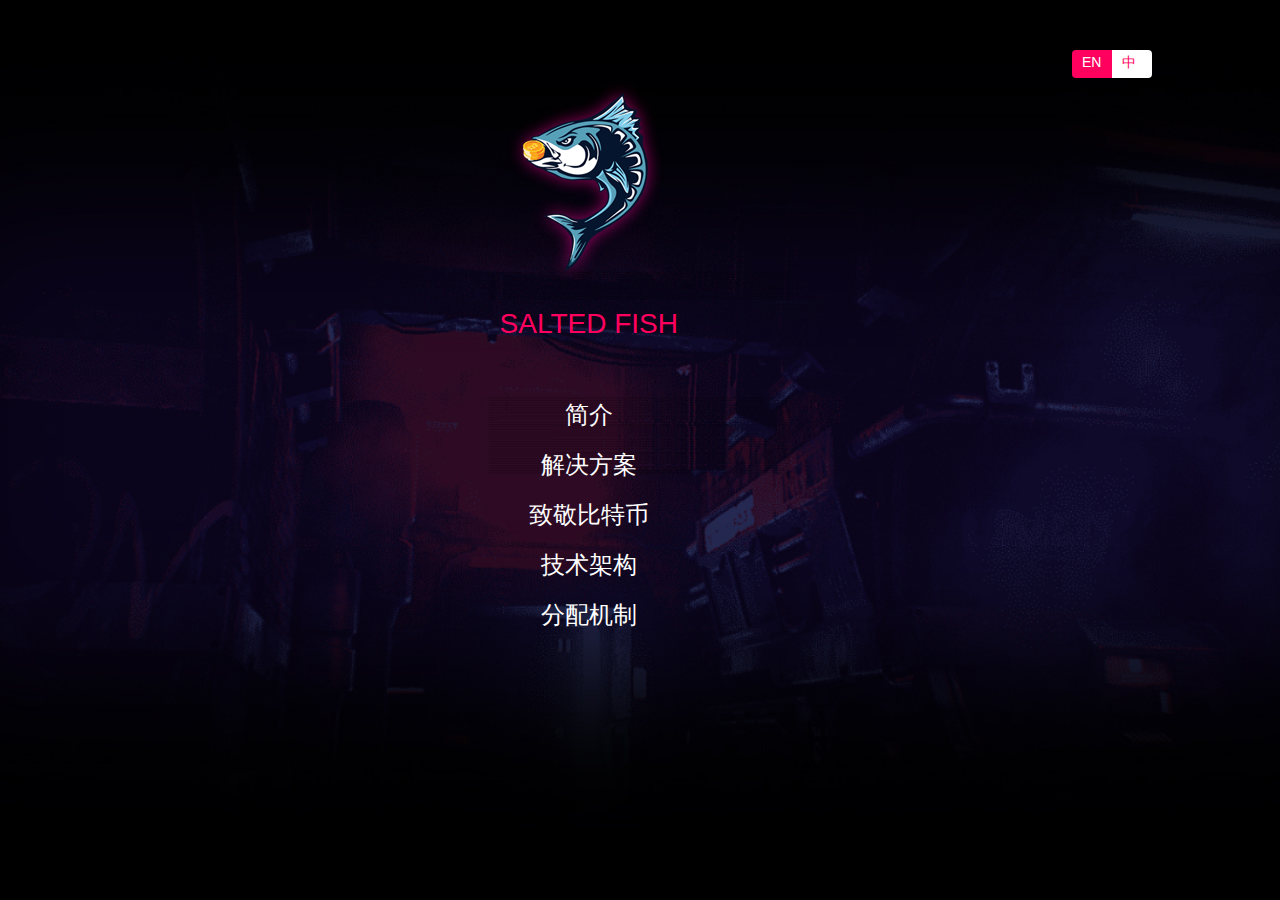
==== cn.html @ cef0e235 "test" ====
<!DOCTYPE html PUBLIC "-//W3C//DTD XHTML 1.0 Transitional//EN" "http://www.w3.org/TR/xhtml1/DTD/xhtml1-transitional.dtd">
<!-- saved from url=(0031)./cn.html -->
<html xmlns="http://www.w3.org/1999/xhtml"><head><meta http-equiv="Content-Type" content="text/html; charset=UTF-8">
<meta name="viewport" content="width=device-width, initial-scale=1.0, minimum-scale=1.0, maximum-scale=1.0, user-scalable=no">  
<title>SALTED FISH</title>
<link href="./css.css" rel="stylesheet" type="text/css">
</head>
<body>

  <div class="w1200">
     <div class="enqh"><div class="fr"><span class="enq"><a href="./index.html">EN</a></span><span class="cnq"><a href="./cn.html">中</a></span></div></div>
	 <div class="clear"></div>
     <div class="w90 fl">
	<center><a href="./cn.html"><img src="./logo.png"></a><p>SALTED FISH</p></center>
	  <ul>
	 <li><a href="./cn1.html">简介</a></li>
	 <li><a href="./cn2.html">解决方案</a></li>
	 <!-- <li><a href="./sf.pdf" target="_blank">白皮书</a></li> -->
	 <li><a href="./cn3.html">致敬比特币</a></li>
	 <li><a href="./cn4.html">技术架构</a></li>
	 <li><a href="./cn5.html">分配机制</a></li>
	 </ul>
	 </div>
	
	  <div class="clear h50"></div>
  </div>



</body><div style="all: initial;"><div id="__hcfy__" style="all: initial;"></div></div></html>
---- css.css ----
/* CSS Document */

html, body, ul, li, h1, h2, h3, h4, h5, h6, fieldset, legend {padding:0; margin:0; font-size:14px; color:#333;font-family:Helvetica,Microsoft Yahei,΢���ź�,Simsun,����,Arial}
body{position:absolute;  
width:100%; 
background-image:url("bg.jpg"); 
background-position: center 0; 
background-repeat: no-repeat; 
background-attachment: fixed;
background-size: cover; 
-webkit-background-size: cover;/* ����Webkit�ں��������Chrome��Safari */ 
-o-background-size: cover;/* ����Opera */ 
zoom: 1;}
a{font-size:14px; color:#333; text-decoration:none}
a:hover{color:#005BAC; text-decoration:none}
img{border:none}
.w1200{width:80%; margin:auto;}
.fl{float:left;}
.fr{float:right;}
.clear{clear:both;}
.h50{ height:50px;}
ul,li{list-style:none}

.enqh{margin-top:50px;}
.enq a{ display:block; width:20px;border-radius: 4px 0 0 4px;user-select: none; height:20px;color: #fff;background: #ff005e; float:left;padding: 4px 10px;}
.cnq a{ display:block; width:20px;border-radius: 0 4px 4px 0;color: #ff005e; height:20px;background: #fff;user-select: none;padding: 4px 10px;color: #ff005e; float:left;}
.dnq a{ display:block; user-select: none; text-align:center; font-size:18px; ;color: #fff; float:right;padding: 5px; width:70px; border:2px solid #ffffff;}
.w90{ width:90%;}
.w90 ul { margin-top:50px;}
.w90 ul li a{ text-align:center; color:#FFFFFF; width:100%; display:block; font-size:24px; line-height:50px;}
.w90 p{ color:#FF005E; font-size:28px;}
.w10{ width:10%;}
.w10 ul{ width:45px; float:right; margin-top:250px;}
.w10 img{ float:left; margin-bottom:20px;}

.cont{ margin-top:50px; color:#FFFFFF; font-size:20px; line-height:30px; width:98%; margin:auto;}
.cont p{ padding-top:10px; padding-bottom:10px;}
.ys{ color:#FF005E;}

@media(min-width:1000px){
body{ font-size:1.4rem;}
}
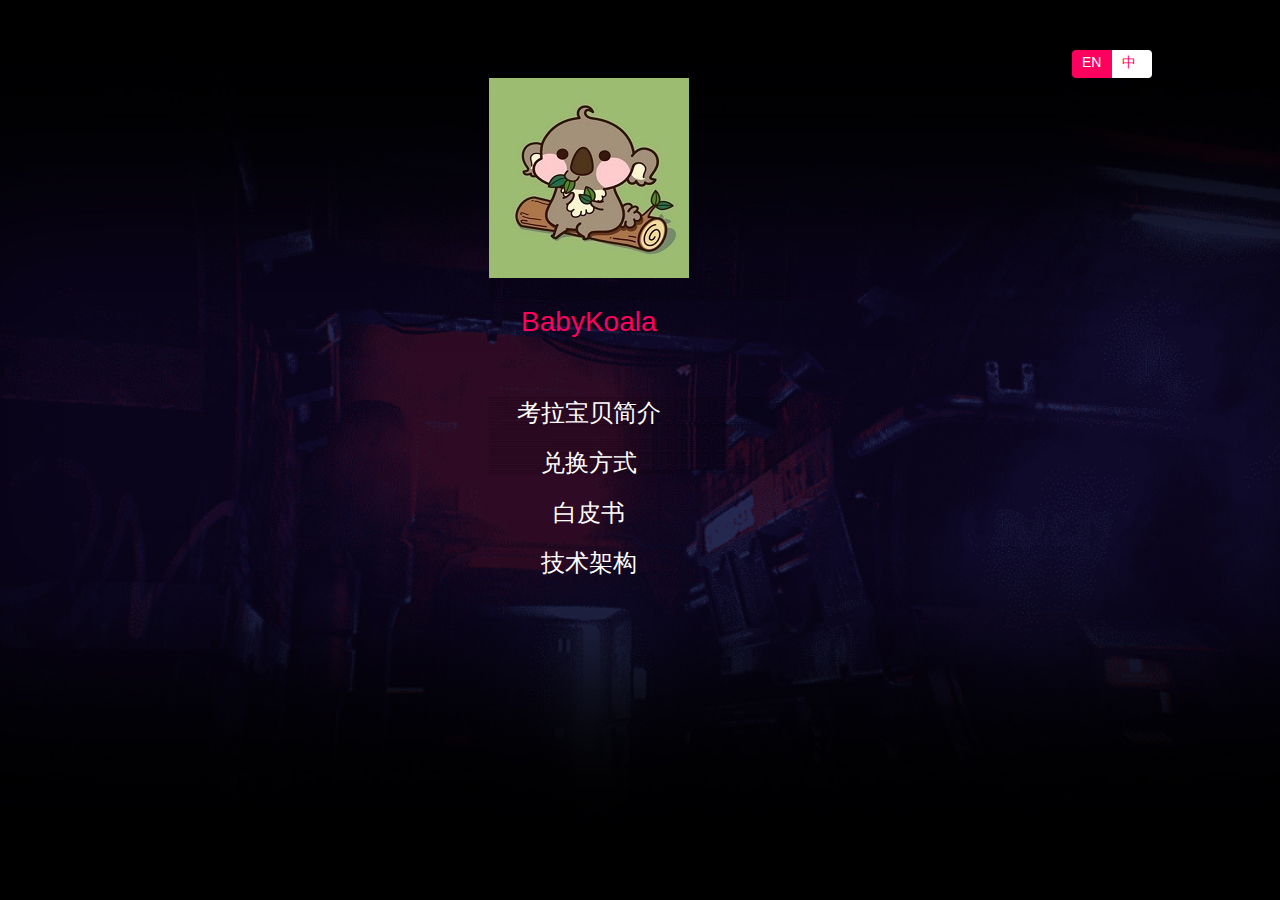
==== commit 85680694: "ttt" ====
--- a/cn.html
+++ b/cn.html
@@ -2,7 +2,7 @@
 <!-- saved from url=(0031)./cn.html -->
 <html xmlns="http://www.w3.org/1999/xhtml"><head><meta http-equiv="Content-Type" content="text/html; charset=UTF-8">
 <meta name="viewport" content="width=device-width, initial-scale=1.0, minimum-scale=1.0, maximum-scale=1.0, user-scalable=no">  
-<title>SALTED FISH</title>
+<title>BabyKoala</title>
 <link href="./css.css" rel="stylesheet" type="text/css">
 </head>
 <body>
@@ -11,14 +11,14 @@
      <div class="enqh"><div class="fr"><span class="enq"><a href="./index.html">EN</a></span><span class="cnq"><a href="./cn.html">中</a></span></div></div>
 	 <div class="clear"></div>
      <div class="w90 fl">
-	<center><a href="./cn.html"><img src="./logo.png"></a><p>SALTED FISH</p></center>
+	<center><a href="./index.html"><img src="./logo.png"></a><p>BabyKoala</p></center>
 	  <ul>
-	 <li><a href="./cn1.html">简介</a></li>
-	 <li><a href="./cn2.html">解决方案</a></li>
+	 <li><a href="./cn1.html">考拉宝贝简介</a></li>
+	 <li><a href="https://ht.mdex.com/?utm_source=tokenpocket#/swap?lang=en" target="_blank">兑换方式</a></li>
 	 <!-- <li><a href="./sf.pdf" target="_blank">白皮书</a></li> -->
-	 <li><a href="./cn3.html">致敬比特币</a></li>
+	 <li><a href="./cn3.html">白皮书</a></li>
 	 <li><a href="./cn4.html">技术架构</a></li>
-	 <li><a href="./cn5.html">分配机制</a></li>
+	 <!-- <li><a href="./cn5.html">分配机制</a></li> -->
 	 </ul>
 	 </div>
 	
